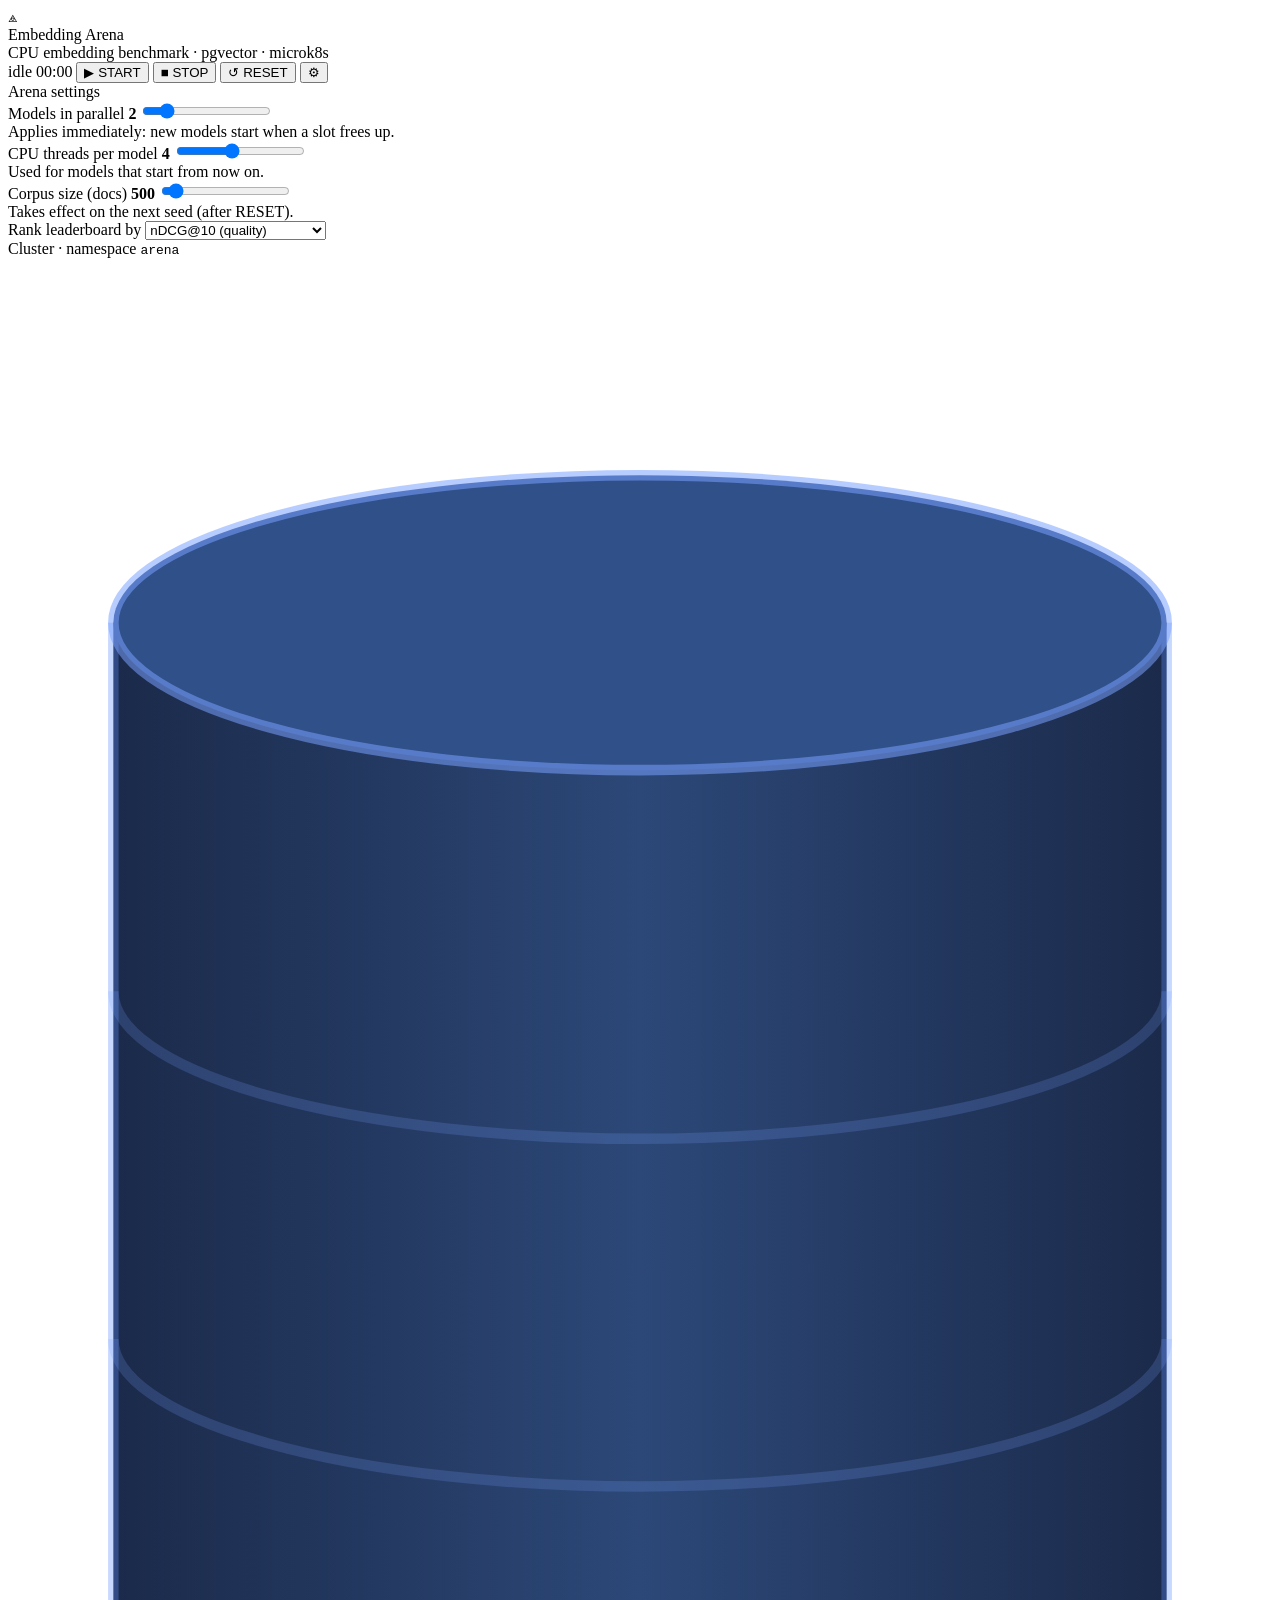
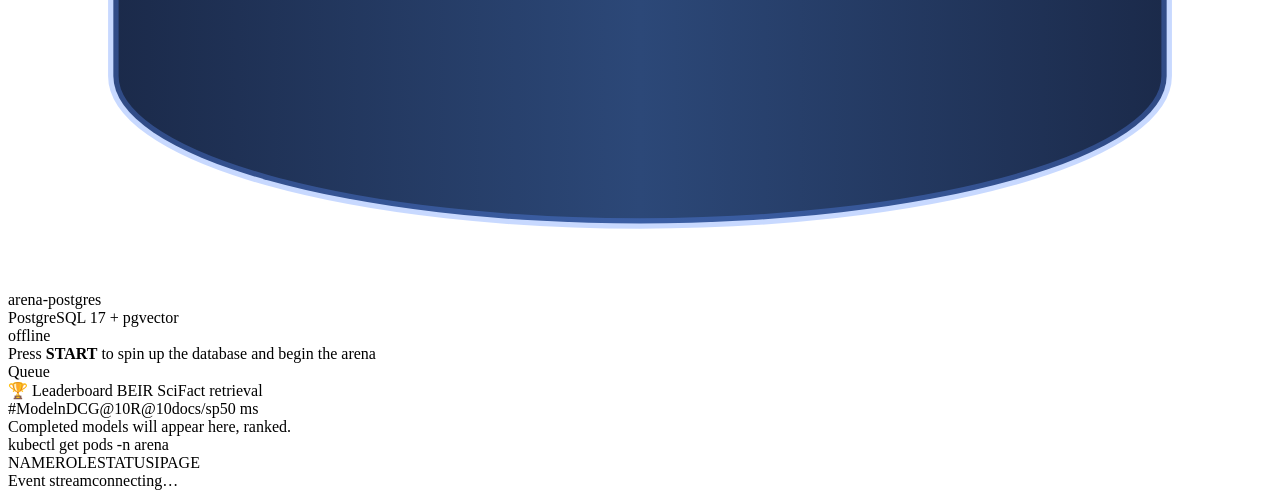
==== src/aks-desktop/app/static/index.html @ 1a94342a "Added aks-desktop demo" ====
<!doctype html>
<html lang="en">
<head>
  <meta charset="utf-8">
  <meta name="viewport" content="width=device-width, initial-scale=1">
  <title>Embedding Arena · microk8s</title>
  <link rel="icon" href="data:image/svg+xml,%3Csvg xmlns='http://www.w3.org/2000/svg' viewBox='0 0 32 32'%3E%3Crect width='32' height='32' rx='8' fill='%237c5cff'/%3E%3Cpath d='M16 6 L27 25 H5 Z' fill='none' stroke='white' stroke-width='2.5'/%3E%3C/svg%3E">
  <link rel="stylesheet" href="/static/style.css">
</head>
<body>
  <header class="topbar">
    <div class="brand">
      <div class="logo">⟁</div>
      <div>
        <div class="title">Embedding Arena</div>
        <div class="subtitle">CPU embedding benchmark · pgvector · microk8s</div>
      </div>
    </div>
    <div class="controls">
      <span id="state-pill" class="pill state-idle">idle</span>
      <span id="clock" class="clock">00:00</span>
      <button id="btn-start" class="btn btn-start">▶ START</button>
      <button id="btn-stop" class="btn btn-stop">■ STOP</button>
      <button id="btn-reset" class="btn btn-reset">↺ RESET</button>
      <button id="btn-settings" class="btn btn-icon" title="Settings">⚙</button>
    </div>
    <div id="settings" class="settings hidden">
      <div class="settings-title">Arena settings</div>
      <label>Models in parallel <b id="v-parallel">2</b>
        <input id="s-parallel" type="range" min="1" max="8" step="1" value="2"></label>
      <div class="hint">Applies immediately: new models start when a slot frees up.</div>
      <label>CPU threads per model <b id="v-threads">4</b>
        <input id="s-threads" type="range" min="1" max="8" step="1" value="4"></label>
      <div class="hint">Used for models that start from now on.</div>
      <label>Corpus size (docs) <b id="v-corpus">500</b>
        <input id="s-corpus" type="range" min="200" max="5000" step="100" value="500"></label>
      <div class="hint">Takes effect on the next seed (after RESET).</div>
      <label>Rank leaderboard by
        <select id="s-rank">
          <option value="ndcg10">nDCG@10 (quality)</option>
          <option value="recall10">Recall@10</option>
          <option value="mrr10">MRR@10</option>
          <option value="docs_per_sec">Throughput (docs/s)</option>
          <option value="search_ms_p50">Search latency p50</option>
          <option value="score">Balanced (quality × speed)</option>
        </select></label>
    </div>
  </header>

  <main class="layout">
    <section class="panel stage-panel">
      <div class="panel-head">
        <span>Cluster · namespace <code id="ns">arena</code></span>
        <span id="stage-summary" class="muted"></span>
      </div>
      <div id="stage" class="stage">
        <svg id="wires" class="wires"></svg>
        <div id="db" class="db offline">
          <div class="db-glow"></div>
          <svg class="cyl" viewBox="0 0 120 140">
            <defs>
              <linearGradient id="cylg" x1="0" x2="1">
                <stop offset="0" stop-color="#1b2a4a"/><stop offset=".5" stop-color="#2c4878"/><stop offset="1" stop-color="#1b2a4a"/>
              </linearGradient>
              <clipPath id="cylclip"><path d="M10 20 v100 a50 14 0 0 0 100 0 v-100 a50 14 0 0 1 -100 0z"/></clipPath>
            </defs>
            <path d="M10 20 v100 a50 14 0 0 0 100 0 v-100" fill="url(#cylg)" stroke="#5b8cff55"/>
            <rect id="db-fill" class="db-fill" x="10" y="134" width="100" height="0" clip-path="url(#cylclip)"/>
            <ellipse cx="60" cy="20" rx="50" ry="14" fill="#30508a" stroke="#7aa2ff88"/>
            <path d="M10 55 a50 14 0 0 0 100 0 M10 88 a50 14 0 0 0 100 0" fill="none" stroke="#7aa2ff33"/>
          </svg>
          <div class="db-label">
            <div class="db-name">arena-postgres</div>
            <div class="db-sub">PostgreSQL 17 + pgvector</div>
            <div id="db-phase" class="db-phase">offline</div>
          </div>
          <div id="db-stats" class="db-stats"></div>
        </div>
        <div id="pods-layer"></div>
        <div id="idle-hint" class="idle-hint">Press <b>START</b> to spin up the database and begin the arena</div>
      </div>
      <div class="queue-wrap">
        <span class="muted">Queue</span>
        <div id="queue" class="queue"></div>
      </div>
    </section>

    <section class="panel board-panel">
      <div class="panel-head">
        <span>🏆 Leaderboard</span>
        <span id="board-sub" class="muted">BEIR SciFact retrieval</span>
      </div>
      <div class="board-head">
        <span>#</span><span>Model</span><span id="metric-head">nDCG@10</span><span>R@10</span><span>docs/s</span><span>p50 ms</span>
      </div>
      <div id="board" class="board"></div>
      <div id="board-empty" class="board-empty">Completed models will appear here, ranked.</div>
    </section>

    <section class="panel pods-panel">
      <div class="panel-head"><span>kubectl get pods -n arena</span><span id="pod-count" class="muted"></span></div>
      <div class="pods-table">
        <div class="pt-head"><span>NAME</span><span>ROLE</span><span>STATUS</span><span>IP</span><span>AGE</span></div>
        <div id="pods-rows"></div>
      </div>
    </section>

    <section class="panel log-panel">
      <div class="panel-head"><span>Event stream</span><span id="conn" class="muted">connecting…</span></div>
      <div id="log" class="log"></div>
    </section>
  </main>

  <script src="/static/app.js"></script>
</body>
</html>
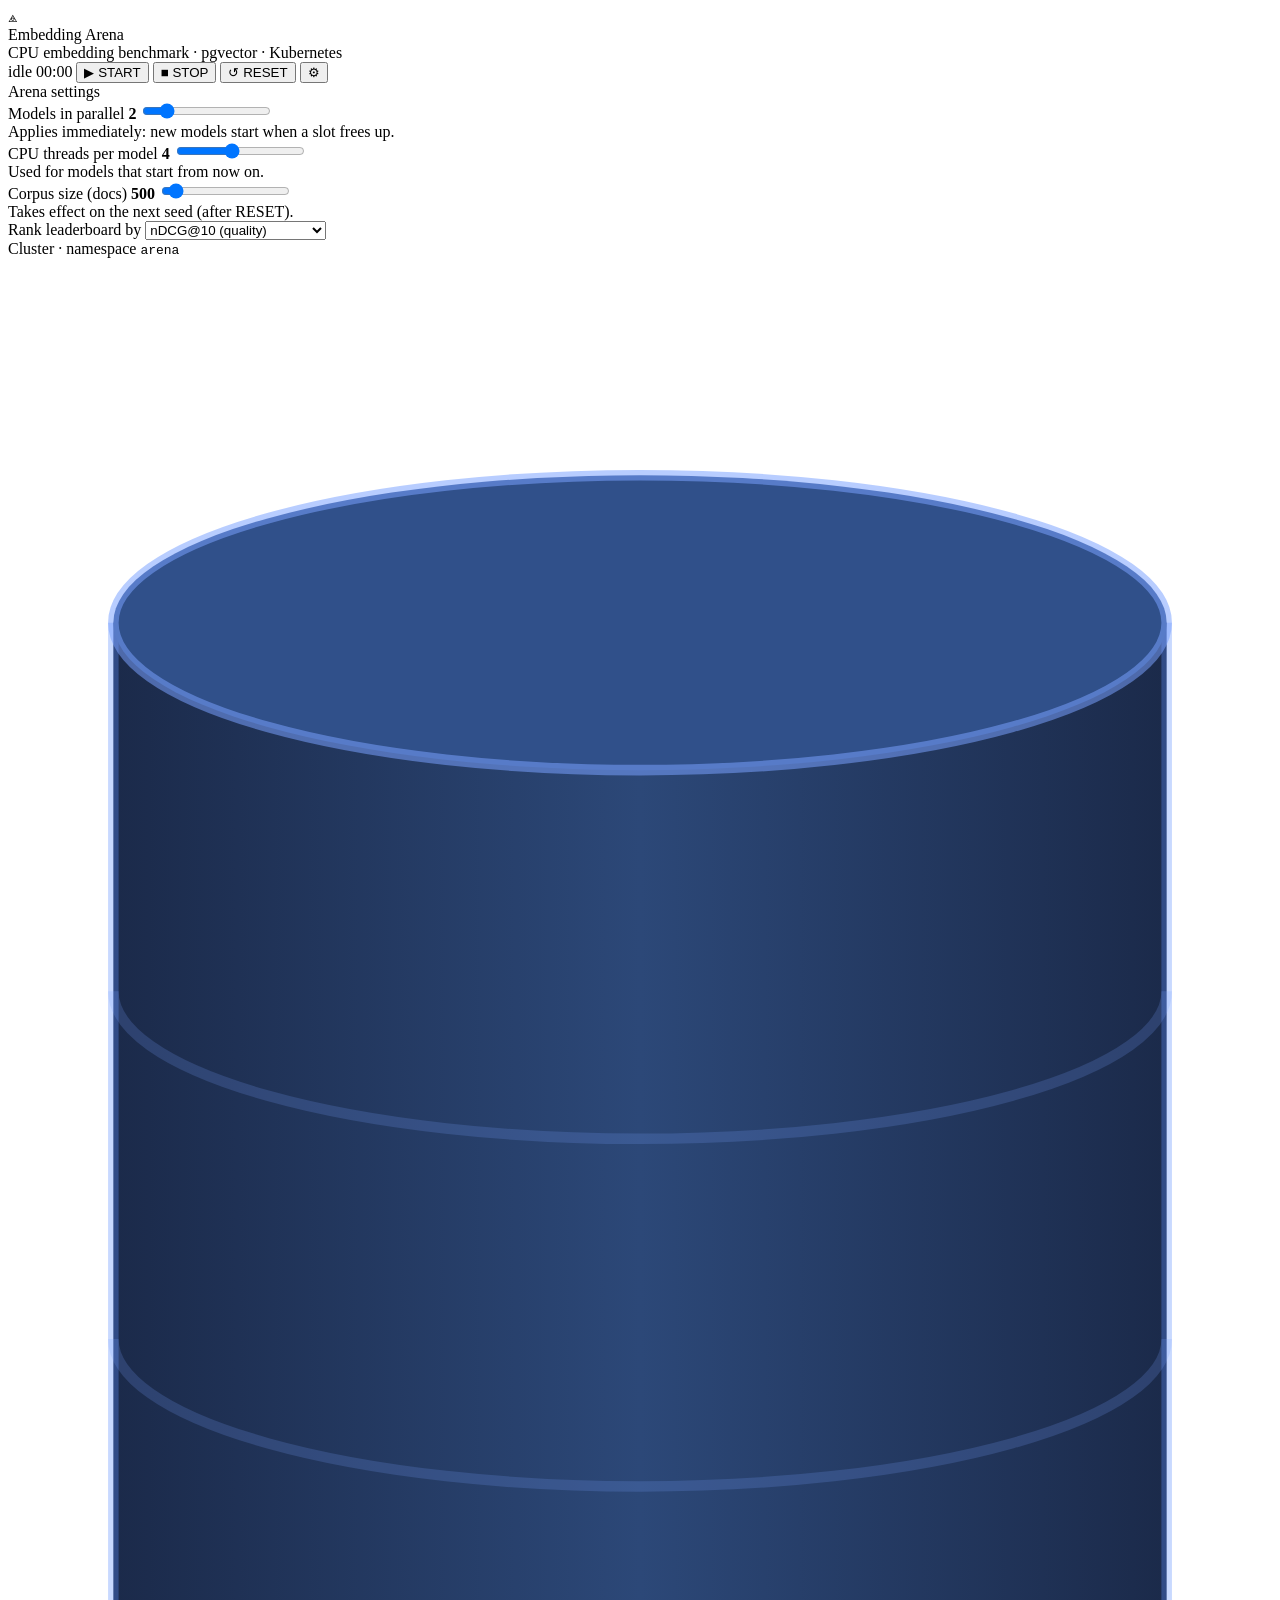
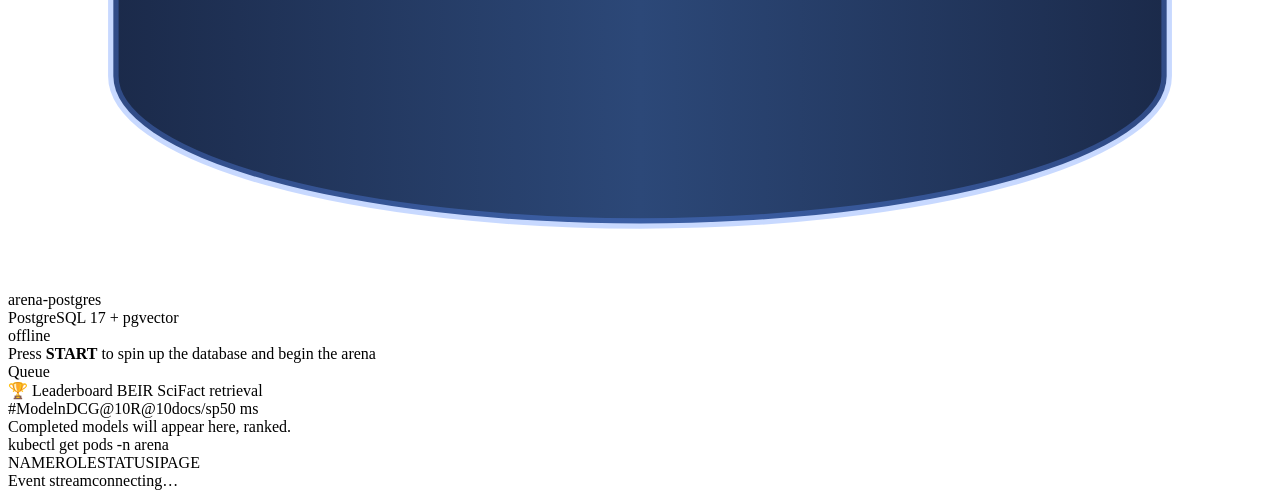
==== commit 7edb0766: "Updated demo to use latesT" ====
--- a/src/aks-desktop/app/static/index.html
+++ b/src/aks-desktop/app/static/index.html
@@ -3,7 +3,7 @@
 <head>
   <meta charset="utf-8">
   <meta name="viewport" content="width=device-width, initial-scale=1">
-  <title>Embedding Arena · microk8s</title>
+  <title>Embedding Arena · Kubernetes</title>
   <link rel="icon" href="data:image/svg+xml,%3Csvg xmlns='http://www.w3.org/2000/svg' viewBox='0 0 32 32'%3E%3Crect width='32' height='32' rx='8' fill='%237c5cff'/%3E%3Cpath d='M16 6 L27 25 H5 Z' fill='none' stroke='white' stroke-width='2.5'/%3E%3C/svg%3E">
   <link rel="stylesheet" href="/static/style.css">
 </head>
@@ -13,7 +13,7 @@
       <div class="logo">⟁</div>
       <div>
         <div class="title">Embedding Arena</div>
-        <div class="subtitle">CPU embedding benchmark · pgvector · microk8s</div>
+        <div class="subtitle">CPU embedding benchmark · pgvector · Kubernetes</div>
       </div>
     </div>
     <div class="controls">
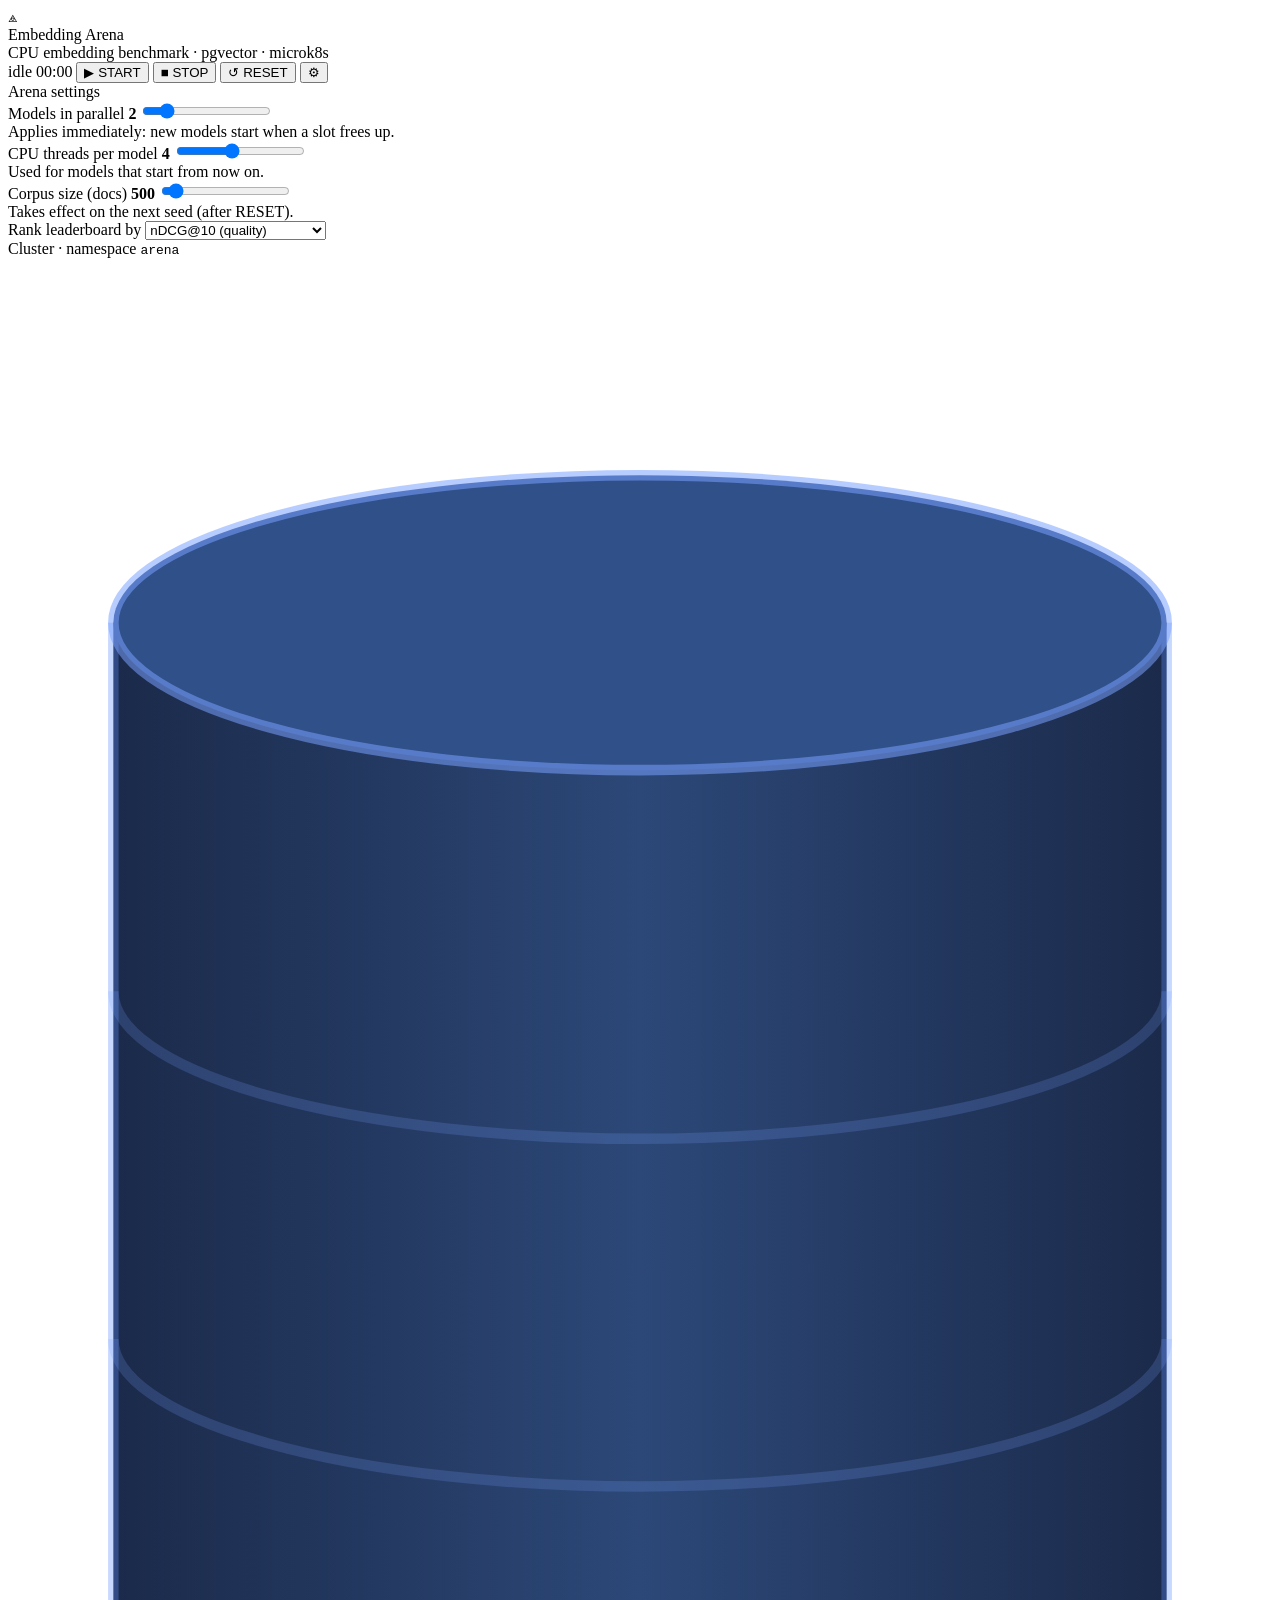
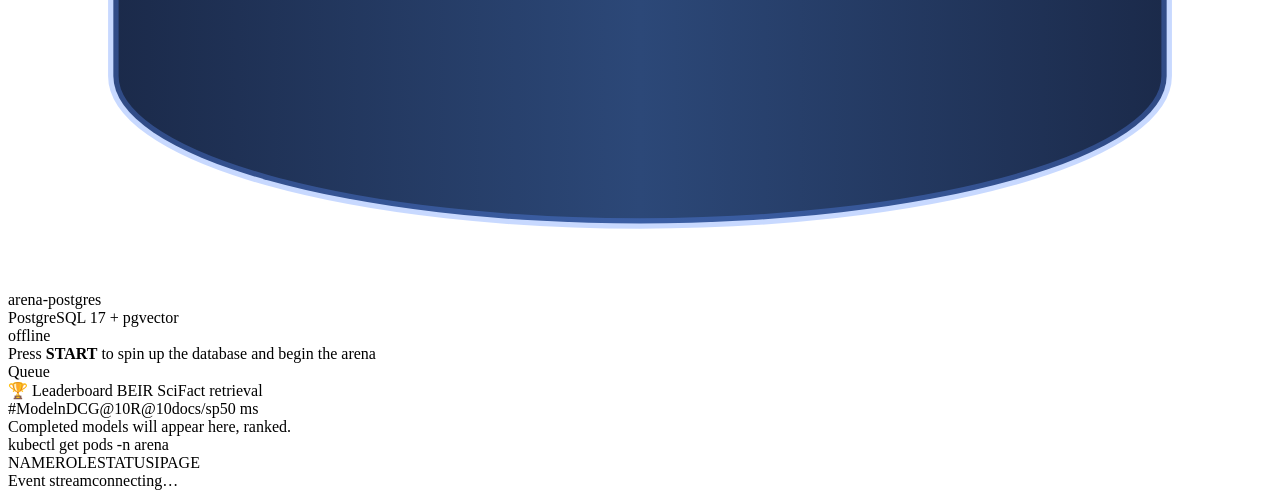
==== commit 8416a0c7: "Add AKS desktop, Aspire hot takes, and Moonray demos Co-authored-by: Copilot <223556219+Copilot@user" ====
--- a/src/aks-desktop/app/static/index.html
+++ b/src/aks-desktop/app/static/index.html
@@ -3,7 +3,7 @@
 <head>
   <meta charset="utf-8">
   <meta name="viewport" content="width=device-width, initial-scale=1">
-  <title>Embedding Arena · Kubernetes</title>
+  <title>Embedding Arena · microk8s</title>
   <link rel="icon" href="data:image/svg+xml,%3Csvg xmlns='http://www.w3.org/2000/svg' viewBox='0 0 32 32'%3E%3Crect width='32' height='32' rx='8' fill='%237c5cff'/%3E%3Cpath d='M16 6 L27 25 H5 Z' fill='none' stroke='white' stroke-width='2.5'/%3E%3C/svg%3E">
   <link rel="stylesheet" href="/static/style.css">
 </head>
@@ -13,7 +13,7 @@
       <div class="logo">⟁</div>
       <div>
         <div class="title">Embedding Arena</div>
-        <div class="subtitle">CPU embedding benchmark · pgvector · Kubernetes</div>
+        <div class="subtitle">CPU embedding benchmark · pgvector · microk8s</div>
       </div>
     </div>
     <div class="controls">
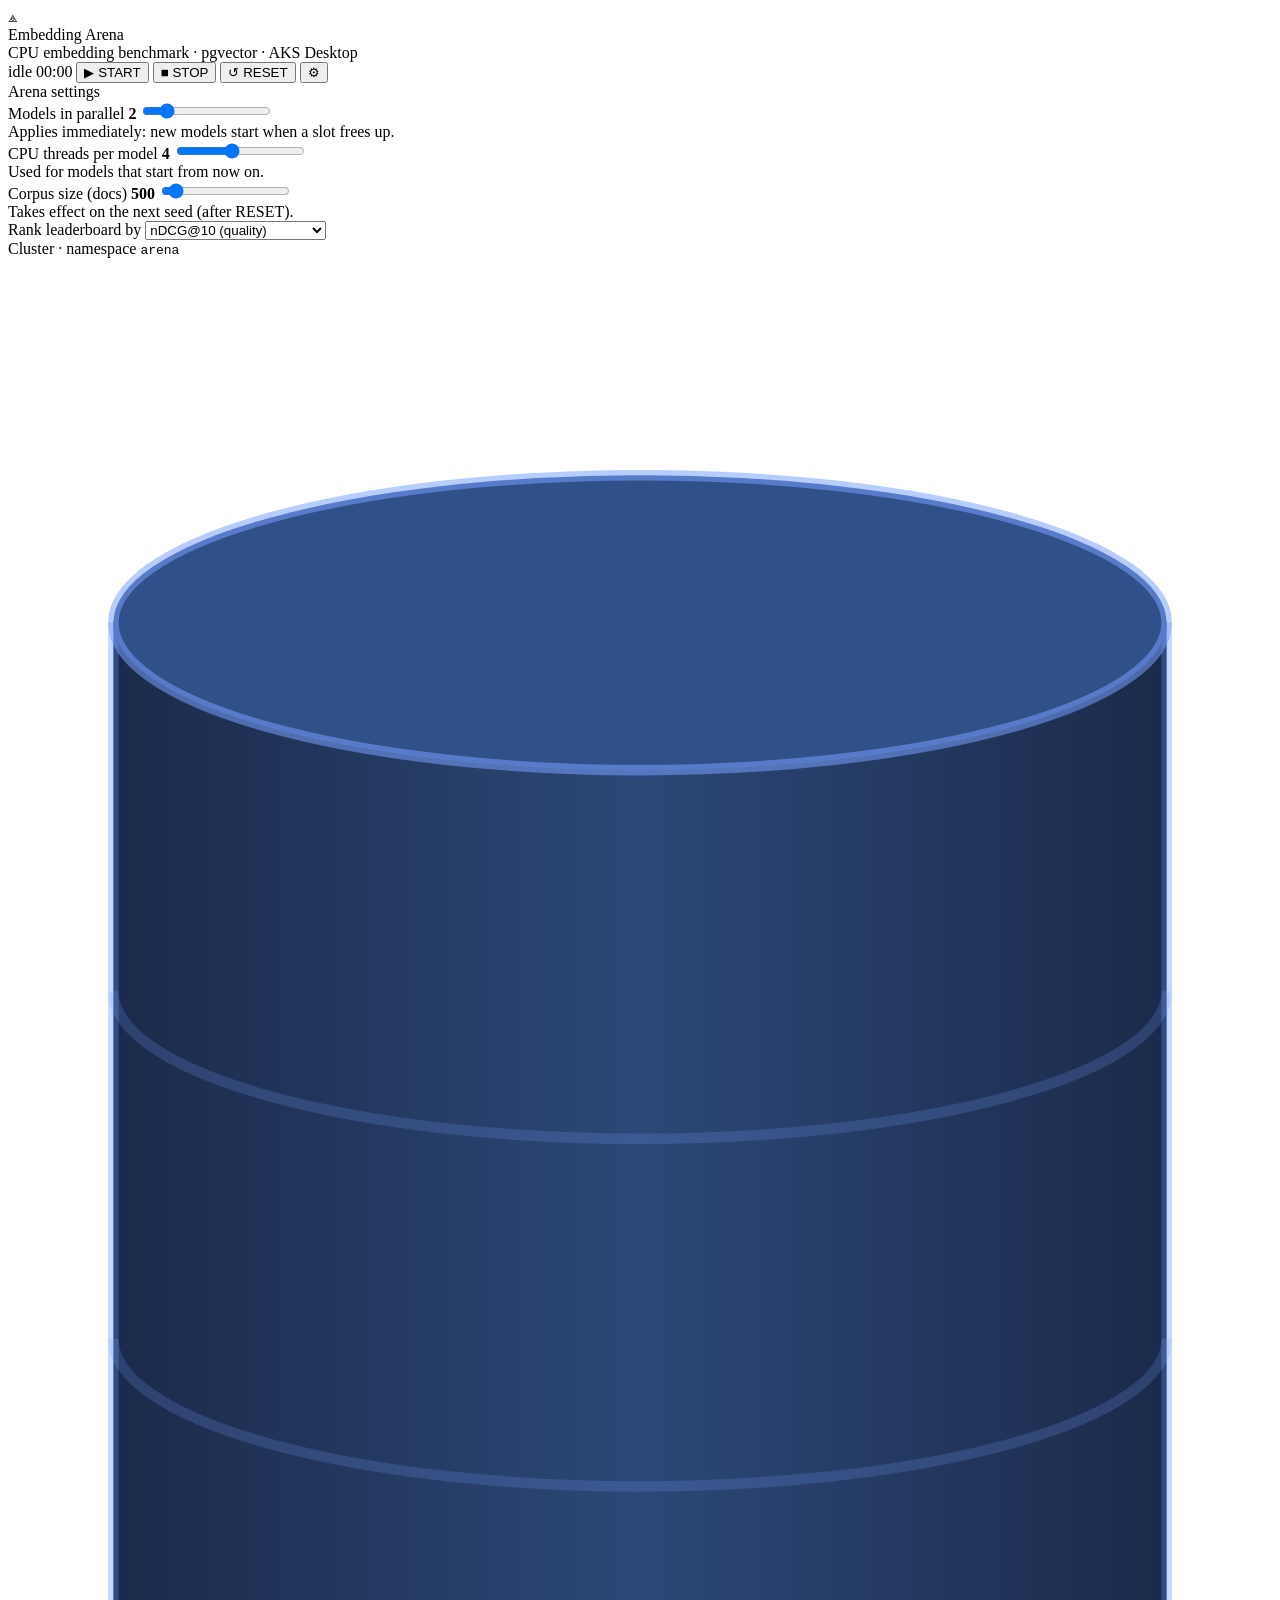
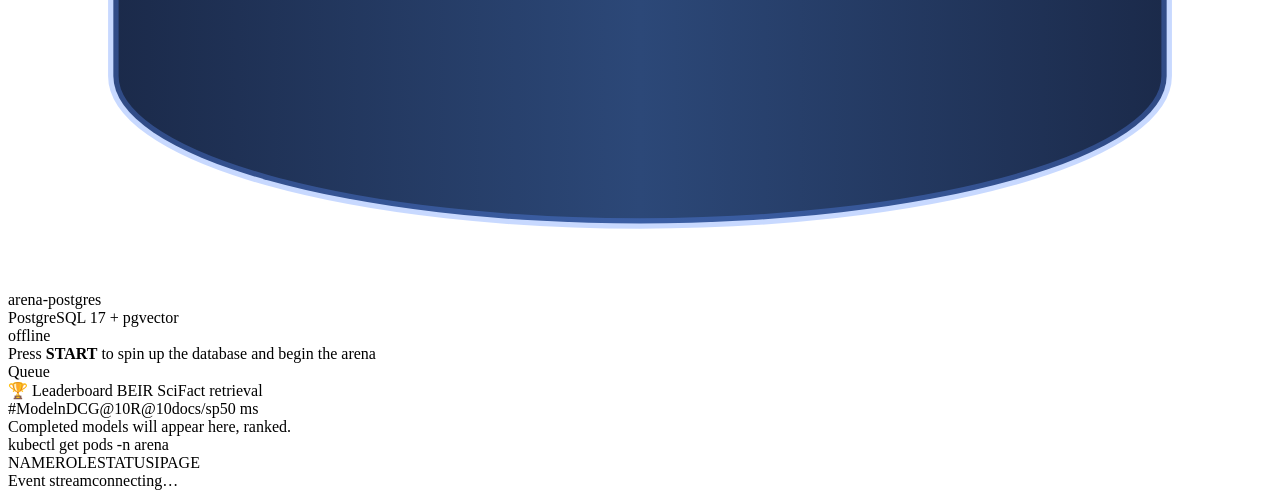
==== commit b7c71ac9: "Replace legacy CPU Arena setup with AKS Desktop guidance Update the CPU dashboard branding and sourc" ====
--- a/src/aks-desktop/app/static/index.html
+++ b/src/aks-desktop/app/static/index.html
@@ -3,7 +3,7 @@
 <head>
   <meta charset="utf-8">
   <meta name="viewport" content="width=device-width, initial-scale=1">
-  <title>Embedding Arena · microk8s</title>
+  <title>Embedding Arena · AKS Desktop</title>
   <link rel="icon" href="data:image/svg+xml,%3Csvg xmlns='http://www.w3.org/2000/svg' viewBox='0 0 32 32'%3E%3Crect width='32' height='32' rx='8' fill='%237c5cff'/%3E%3Cpath d='M16 6 L27 25 H5 Z' fill='none' stroke='white' stroke-width='2.5'/%3E%3C/svg%3E">
   <link rel="stylesheet" href="/static/style.css">
 </head>
@@ -13,7 +13,7 @@
       <div class="logo">⟁</div>
       <div>
         <div class="title">Embedding Arena</div>
-        <div class="subtitle">CPU embedding benchmark · pgvector · microk8s</div>
+        <div class="subtitle">CPU embedding benchmark · pgvector · AKS Desktop</div>
       </div>
     </div>
     <div class="controls">
